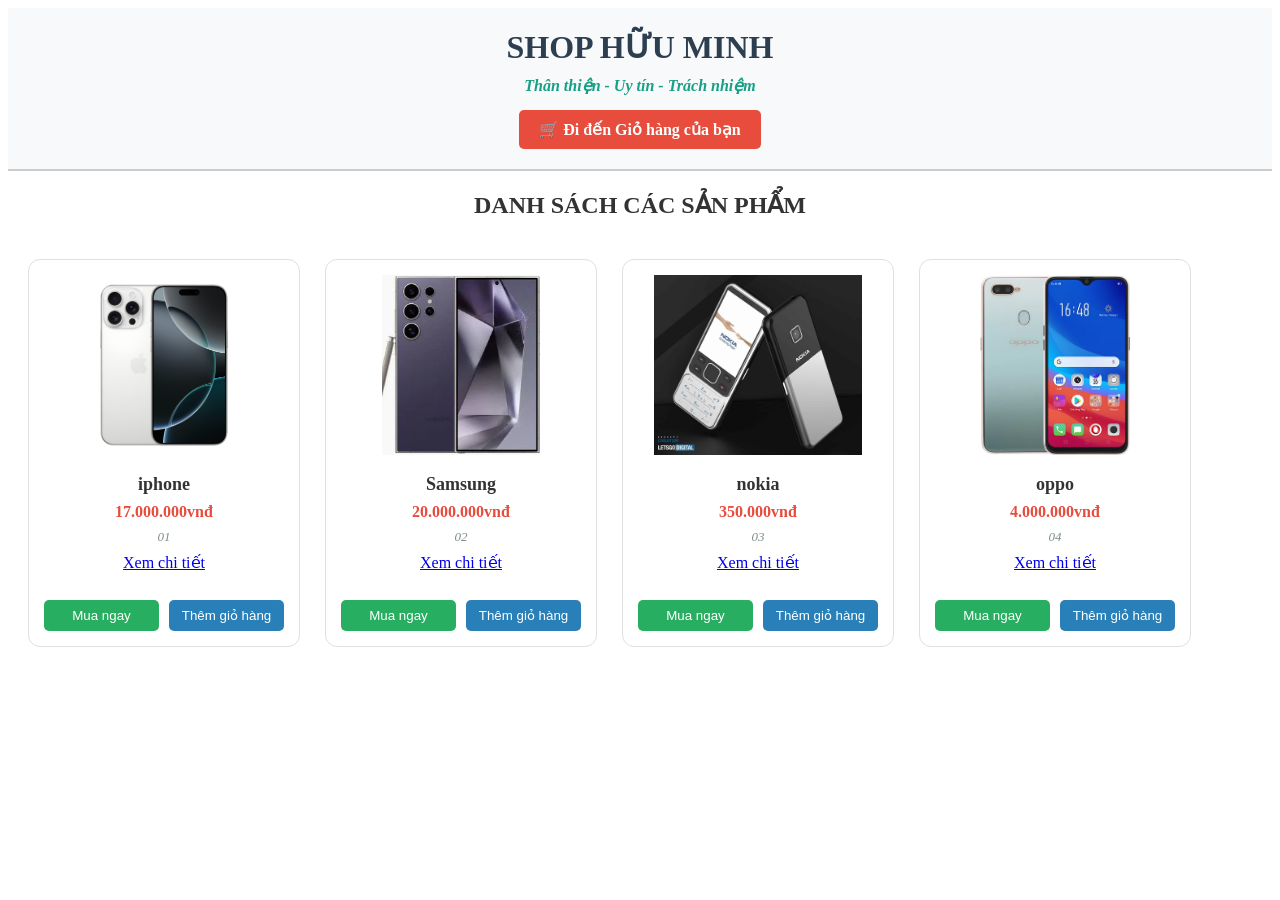
==== index.html @ c242b5d4 "tạo cửa hàng mua điện thoại" ====
<!DOCTYPE html>
<html lang="vi">
<head>
    <meta charset="UTF-8">
    <title>Shop Hữu Minh | Trang Chủ</title>
    <link href="css/style.css" rel="stylesheet">
    <script src="js/main.js"></script>
</head>
<body>
    
    <div style="text-align: center; padding: 20px; background-color: #f8f9fa; margin-bottom: 20px; border-bottom: 2px solid #ccc;">
        <h1 style="color: #2c3e50; text-transform: uppercase; margin: 0 0 10px 0;">Shop Hữu Minh</h1>
        <p style="color: #16a085; font-weight: bold; font-style: italic; margin: 0 0 15px 0;">Thân thiện - Uy tín - Trách nhiệm</p>
        <a href="cart.html" style="display: inline-block; padding: 10px 20px; background-color: #e74c3c; color: white; text-decoration: none; border-radius: 5px; font-weight: bold;">
            🛒 Đi đến Giỏ hàng của bạn
        </a>
    </div>

    <h2 style="text-align: center; margin-bottom: 20px; color: #333;">DANH SÁCH CÁC SẢN PHẨM</h2>

    <div class="container">
        <div id="product-list"></div>
    </div>
    
    <script>
        const listContainer = document.getElementById('product-list');
        productList.forEach(product => {
            const item = taoSanPham(product.id, product.name, product.price, product.image, product.productLink);
            document.getElementById("product-list").appendChild(item);
        });
    </script>

</body>
</html>
---- css/style.css ----
/* --- Khung chứa danh sách (Có thanh cuộn ngang) --- */
#product-list {
    display: flex;          
    flex-wrap: nowrap;       
    gap: 25px;               
    justify-content: flex-start;
    padding: 20px;
    padding-bottom: 25px; 
    overflow-x: auto;
    overflow-y: hidden; 
}

/* Trang điểm thanh cuộn ngang */
#product-list::-webkit-scrollbar { height: 8px; }
#product-list::-webkit-scrollbar-track { background: #f1f1f1; border-radius: 10px; }
#product-list::-webkit-scrollbar-thumb { background: #c1c1c1; border-radius: 10px; }
#product-list::-webkit-scrollbar-thumb:hover { background: #a8a8a8; }

/* --- Từng thẻ sản phẩm --- */
.productItem {
    width: 240px;           
    background-color: #fff;
    border: 1px solid #e0e0e0;
    border-radius: 12px;     
    padding: 15px;
    text-align: center;
    transition: transform 0.3s ease;
    flex: 0 0 auto; 
}

.productItem:hover {
    transform: translateY(-5px);
    box-shadow: 0 8px 15px rgba(0, 0, 0, 0.15);
}

/* --- Hình ảnh --- */
.productDiv1 img {
    width: 100%;             
    height: 180px;           
    object-fit: contain; 
    border-radius: 8px;
}

/* --- Trang trí phần chữ --- */
.productDiv2 {
    margin-top: 15px;
    display: flex;
    flex-direction: column;
    gap: 8px; 
}

.productDiv2 p {   
    margin: 0; 
}
.productDiv2 p:nth-child(1) {
    font-weight: bold; font-size: 18px; color: #333; 
}
.productDiv2 p:nth-child(2) {
    font-weight: bold; font-size: 16px; color: #e74c3c; 
}
.productDiv2 p:nth-child(3) { 
    font-size: 13px; color: #7f8c8d; font-style: italic; 
}
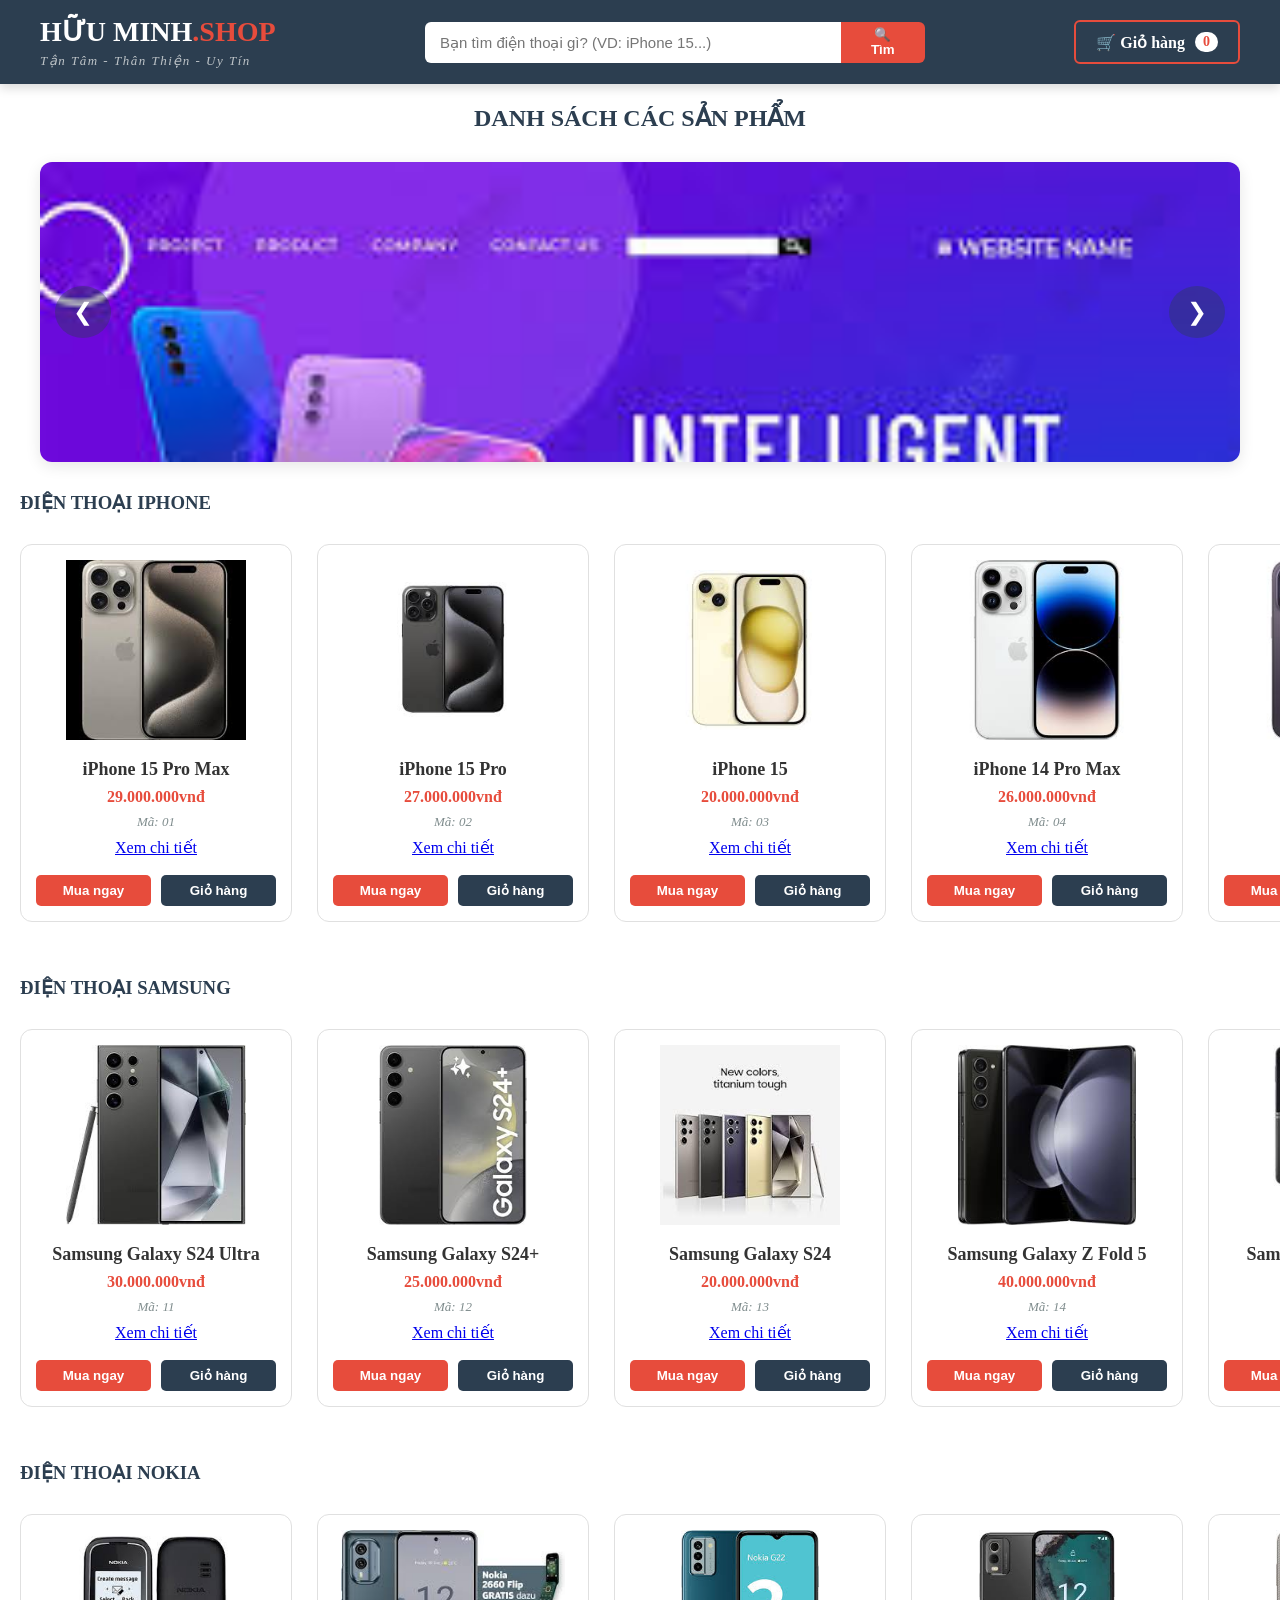
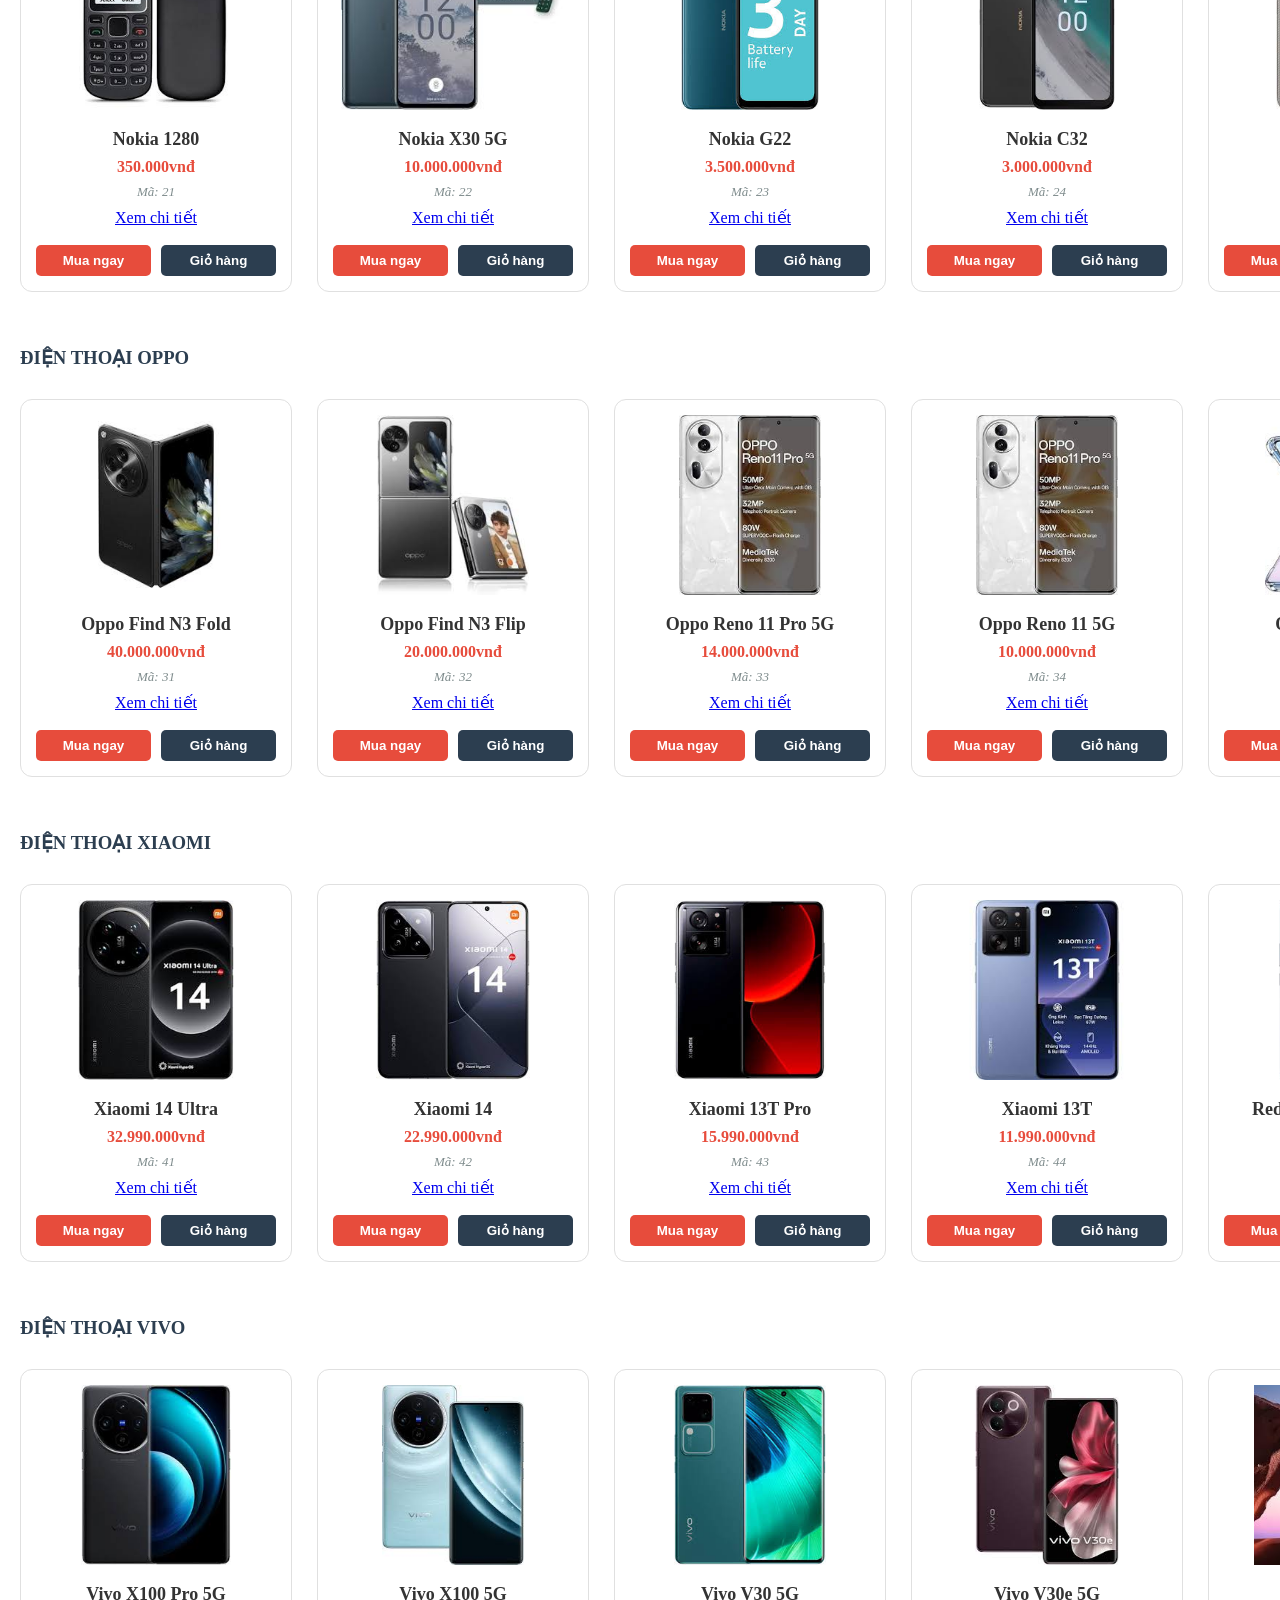
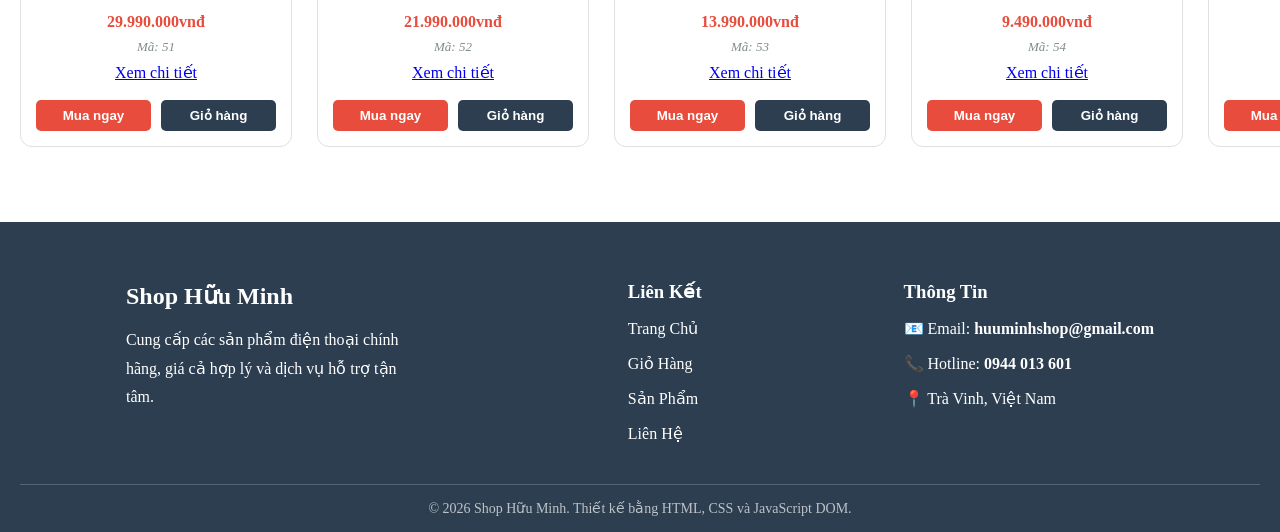
==== commit c990556a: "Initial commit" ====
--- a/index.html
+++ b/index.html
@@ -7,26 +7,188 @@
     <script src="js/main.js"></script>
 </head>
 <body>
-    
-    <div style="text-align: center; padding: 20px; background-color: #f8f9fa; margin-bottom: 20px; border-bottom: 2px solid #ccc;">
-        <h1 style="color: #2c3e50; text-transform: uppercase; margin: 0 0 10px 0;">Shop Hữu Minh</h1>
-        <p style="color: #16a085; font-weight: bold; font-style: italic; margin: 0 0 15px 0;">Thân thiện - Uy tín - Trách nhiệm</p>
-        <a href="cart.html" style="display: inline-block; padding: 10px 20px; background-color: #e74c3c; color: white; text-decoration: none; border-radius: 5px; font-weight: bold;">
-            🛒 Đi đến Giỏ hàng của bạn
-        </a>
+
+    <header class="main-header">
+        <div class="header-container">
+            <a href="index.html" class="logo">
+                <h1>Hữu Minh<span>.Shop</span></h1>
+                <h5>Tận tâm - thân thiện - Uy tín</h5>
+            </a>
+
+            <div class="search-bar">
+                <input type="text" id="searchInput" placeholder="Bạn tìm điện thoại gì? (VD: iPhone 15...)">
+                <button onclick="thucHienTimKiem()">🔍 Tìm</button>
+            </div>
+
+            <a href="html/cart.html" class="cart-btn">
+                🛒 Giỏ hàng <span id="cart-count" class="cart-count">0</span>
+            </a>
+        </div>
+    </header>
+
+    <h2 style="text-align: center; margin-bottom: 30px; color: #2c3e50;">DANH SÁCH CÁC SẢN PHẨM</h2>
+    <div class="banner-slider">
+        <div class="slides">
+            <img src="assets/images/banner1.jpg" class="slide active" alt="Banner Khuyến Mãi 1">
+            
+            <img src="assets/images/banner2.jpg" class="slide" alt="Banner Khuyến Mãi 2">
+            
+            <img src="assets/images/banner3.jpg" class="slide" alt="Banner Khuyến Mãi 3">
+        </div>
+
+        <button class="prev-btn" onclick="chuyenSlide(-1)">&#10094;</button>
+        <button class="next-btn" onclick="chuyenSlide(1)">&#10095;</button>
+    </div>
+    <div class="container" id="all-products-container">
+        </div>
+    <footer style="
+    background: #2c3e50;
+    color: white;
+    margin-top: 50px;
+    padding: 40px 20px 15px;
+">
+    <div style="
+        display: flex;
+        justify-content: space-around;
+        flex-wrap: wrap;
+        gap: 30px;
+        max-width: 1200px;
+        margin: auto;
+    ">
+
+        <div style="max-width: 300px;">
+            <h2 style="margin-bottom: 15px;">Shop Hữu Minh</h2>
+            <p style="line-height: 1.8;">
+                Cung cấp các sản phẩm điện thoại chính hãng,
+                giá cả hợp lý và dịch vụ hỗ trợ tận tâm.
+            </p>
+        </div>
+
+        <div>
+            <h3 style="margin-bottom: 15px;">Liên Kết</h3>
+            <p><a href="index.html" style="color:white;text-decoration:none;">Trang Chủ</a></p>
+            <p><a href="html/cart.html" style="color:white;text-decoration:none;">Giỏ Hàng</a></p>
+            <p><a href="#" style="color:white;text-decoration:none;">Sản Phẩm</a></p>
+            <p><a href="#" style="color:white;text-decoration:none;">Liên Hệ</a></p>
+        </div>
+
+        <div>
+            <h3 style="margin-bottom: 15px;">Thông Tin</h3>
+
+            <p>
+                📧 Email:
+                <span style="font-weight:bold;">
+                    huuminhshop@gmail.com
+                </span>
+            </p>
+
+            <p>
+                📞 Hotline:
+                <span style="font-weight:bold;">
+                    0944 013 601
+                </span>
+            </p>
+
+            <p>
+                📍 Trà Vinh, Việt Nam
+            </p>
+        </div>
+
     </div>
 
-    <h2 style="text-align: center; margin-bottom: 20px; color: #333;">DANH SÁCH CÁC SẢN PHẨM</h2>
+    <hr style="
+        border:none;
+        border-top:1px solid rgba(255,255,255,0.2);
+        margin:25px 0 15px;
+    ">
 
-    <div class="container">
-        <div id="product-list"></div>
-    </div>
-    
-    <script>
-        const listContainer = document.getElementById('product-list');
-        productList.forEach(product => {
-            const item = taoSanPham(product.id, product.name, product.price, product.image, product.productLink);
-            document.getElementById("product-list").appendChild(item);
+    <p style="
+        text-align:center;
+        margin:0;
+        color:#bdc3c7;
+        font-size:14px;
+    ">
+        © 2026 Shop Hữu Minh. Thiết kế bằng HTML, CSS và JavaScript DOM.
+    </p>
+</footer>
+
+<script>
+
+    // ================= LOGIC BANNER SLIDER =================
+        let viTriSlideHienTai = 0;
+        const danhSachSlide = document.querySelectorAll('.slide');
+
+        function hienThiSlide(vitri) {
+            // 1. Xóa class 'active' của tất cả các ảnh (ẩn hết đi)
+            danhSachSlide.forEach(slide => slide.classList.remove('active'));
+            
+            // 2. Xử lý vòng lặp (nếu qua slide cuối thì quay lại slide đầu)
+            if (vitri >= danhSachSlide.length) { viTriSlideHienTai = 0; }
+            if (vitri < 0) { viTriSlideHienTai = danhSachSlide.length - 1; }
+            
+            // 3. Thêm class 'active' cho ảnh hiện tại để nó hiện lên
+            danhSachSlide[viTriSlideHienTai].classList.add('active');
+        }
+
+        // Hàm này được gọi khi bấm nút Next(1) hoặc Prev(-1)
+        function chuyenSlide(buocNhay) {
+            viTriSlideHienTai += buocNhay;
+            hienThiSlide(viTriSlideHienTai);
+        }
+
+        // Cài đặt tự động chuyển slide sau mỗi 3.5 giây (3500ms)
+        setInterval(() => {
+            chuyenSlide(1);
+        }, 3500);
+        const container = document.getElementById('all-products-container');
+
+        // 1. Hàm hiển thị sản phẩm
+        function hienThiSanPham(danhSach) {
+            container.innerHTML = ''; 
+
+            if (danhSach.length === 0) {
+                container.innerHTML = '<h3 style="text-align:center; color:#e74c3c; width:100%; margin-top:50px;">Khóc luôn! Không tìm thấy sản phẩm nào! 😭</h3>';
+                return;
+            }
+
+            const brands = [...new Set(danhSach.map(product => product.brand))];
+
+            brands.forEach(brand => {
+                const title = document.createElement('h3');
+                title.style.color = '#2c3e50'; 
+                title.style.margin = '0 0 10px 20px'; 
+                title.style.textTransform = 'uppercase';
+                title.textContent = `Điện thoại ${brand}`;
+                container.appendChild(title);
+
+                const listContainer = document.createElement('div');
+                listContainer.className = 'product-list-scroll';
+
+                const productsOfBrand = danhSach.filter(product => product.brand === brand);
+                productsOfBrand.forEach(product => {
+                    const item = taoSanPham(product.id, product.name, product.price, product.image, product.productLink);
+                    listContainer.appendChild(item);
+                });
+
+                container.appendChild(listContainer);
+            });
+        }
+
+        // 2. Khởi chạy mặc định
+        hienThiSanPham(productList);
+
+        // 3. Hàm thực hiện chức năng tìm kiếm
+        function thucHienTimKiem() {
+            const tuKhoa = document.getElementById('searchInput').value.toLowerCase().trim();
+            const ketQua = productList.filter(sp => sp.name.toLowerCase().includes(tuKhoa));
+            hienThiSanPham(ketQua);
+        }
+
+        // 4. Cho phép bấm phím Enter để tìm
+        document.getElementById('searchInput').addEventListener('keyup', function(event) {
+            if (event.key === 'Enter') {
+                thucHienTimKiem();
+            }
         });
     </script>
 
--- a/css/style.css
+++ b/css/style.css
@@ -1,5 +1,5 @@
 /* --- Khung chứa danh sách (Có thanh cuộn ngang) --- */
-#product-list {
+.product-list-scroll {
     display: flex;          
     flex-wrap: nowrap;       
     gap: 25px;               
@@ -8,13 +8,14 @@
     padding-bottom: 25px; 
     overflow-x: auto;
     overflow-y: hidden; 
+    margin-bottom: 30px; 
 }
 
 /* Trang điểm thanh cuộn ngang */
-#product-list::-webkit-scrollbar { height: 8px; }
-#product-list::-webkit-scrollbar-track { background: #f1f1f1; border-radius: 10px; }
-#product-list::-webkit-scrollbar-thumb { background: #c1c1c1; border-radius: 10px; }
-#product-list::-webkit-scrollbar-thumb:hover { background: #a8a8a8; }
+.product-list-scroll::-webkit-scrollbar { height: 8px; }
+.product-list-scroll::-webkit-scrollbar-track { background: #f1f1f1; border-radius: 10px; }
+.product-list-scroll::-webkit-scrollbar-thumb { background: #c1c1c1; border-radius: 10px; }
+.product-list-scroll::-webkit-scrollbar-thumb:hover { background: #a8a8a8; }
 
 /* --- Từng thẻ sản phẩm --- */
 .productItem {
@@ -60,4 +61,203 @@
 }
 .productDiv2 p:nth-child(3) { 
     font-size: 13px; color: #7f8c8d; font-style: italic; 
-}+}
+
+/* Nút xóa góc trái */
+.delete-btn {
+    position: absolute;
+    top: 8px;
+    right: 8px;
+
+    width: 24px;
+    height: 24px;
+
+    border-radius: 50%;
+
+    display: flex;
+    align-items: center;
+    justify-content: center;
+
+    cursor: pointer;
+
+    color: #888;
+    font-weight: bold;
+
+    transition: 0.3s;
+}
+
+/* Hover chuyển đỏ */
+.delete-btn:hover {
+    background-color: #e74c3c;
+    color: white;
+}
+/* ================= HEADER CHUYÊN NGHIỆP ================= */
+body {
+    margin: 0; /* Xóa khoảng trắng mặc định của trình duyệt */
+}
+
+.main-header {
+    background-color: #2c3e50; /* Xanh navy sang trọng */
+    padding: 15px 0;
+    box-shadow: 0 4px 10px rgba(0,0,0,0.15);
+    position: sticky; /* Ghim thanh menu trên cùng */
+    top: 0;
+    z-index: 999;
+}
+
+.header-container {
+    max-width: 1200px;
+    margin: 0 auto;
+    padding: 0 20px;
+    display: flex;
+    justify-content: space-between;
+    align-items: center;
+    gap: 30px;
+}
+
+/* Logo */
+.logo {
+    text-decoration: none;
+    color: white;
+    display: flex;
+    flex-direction: column; /* Ép logo và slogan xếp dọc */
+    justify-content: center;
+}
+.logo h1 {
+    margin: 0;
+    font-size: 28px;
+    text-transform: uppercase;
+}
+.logo span {
+    color: #e74c3c; /* Điểm nhấn màu đỏ cho chữ SHOP */
+}
+
+/* Thanh tìm kiếm */
+.search-bar {
+    flex: 1;
+    max-width: 500px;
+    display: flex;
+    border-radius: 6px;
+    overflow: hidden;
+}
+.search-bar input {
+    width: 100%;
+    padding: 12px 15px;
+    border: none;
+    outline: none;
+    font-size: 15px;
+}
+.search-bar button {
+    padding: 0 25px;
+    background-color: #e74c3c;
+    border: none;
+    color: white;
+    font-weight: bold;
+    cursor: pointer;
+    transition: 0.3s;
+}
+.search-bar button:hover {
+    background-color: #c0392b;
+}
+
+/* Nút Giỏ hàng */
+.cart-btn {
+    display: flex;
+    align-items: center;
+    padding: 10px 20px;
+    border: 2px solid #e74c3c;
+    color: white;
+    text-decoration: none;
+    border-radius: 6px;
+    font-weight: bold;
+    transition: 0.3s;
+}
+.cart-btn:hover {
+    background-color: #e74c3c;
+}
+.cart-count {
+    background-color: white;
+    color: #e74c3c;
+    padding: 2px 8px;
+    border-radius: 12px;
+    font-size: 14px;
+    margin-left: 10px;
+}
+/* Trang trí cho câu Slogan (thẻ h5) */
+.logo h5 {
+    margin: 5px 0 0 0;          /* Cách dòng chữ HỮU MINH.SHOP ở trên 5px */
+    font-size: 13px;            /* Chữ nhỏ gọn, tinh tế */
+    color: #bdc3c7;             /* Màu xám bạc dịu mắt, không lấn át logo chính */
+    font-weight: 500;           /* Giảm độ đậm của chữ */
+    letter-spacing: 1.5px;      /* Tăng khoảng cách giữa các chữ để nhìn thoáng hơn */
+    text-transform: capitalize; /* Tự động viết hoa chữ cái đầu: Tận Tâm... */
+    font-style: italic;         /* Chữ nghiêng tạo cảm giác thân thiện, mềm mại */
+}
+/* ================= BANNER SLIDER ================= */
+.banner-slider {
+    max-width: 1200px;
+    margin: 30px auto; /* Căn giữa và cách trên dưới 30px */
+    position: relative;
+    overflow: hidden; /* Giấu các phần ảnh bị lồi ra ngoài */
+    border-radius: 12px;
+    box-shadow: 0 4px 15px rgba(0,0,0,0.1);
+}
+
+.slide {
+    width: 100%;
+    display: none; /* Ẩn toàn bộ ảnh đi */
+    animation: fadeEffect 1s ease-in-out; /* Hiệu ứng chuyển cảnh mượt */
+}
+
+/* Chỉ hiển thị ảnh nào có class 'active' */
+.slide.active {
+    display: block; 
+}
+
+@keyframes fadeEffect {
+    from { opacity: 0.4; } 
+    to { opacity: 1; }
+}
+
+/* Trang trí 2 nút bấm Next / Prev */
+.prev-btn, .next-btn {
+    position: absolute;
+    top: 50%;
+    transform: translateY(-50%);
+    background-color: rgba(44, 62, 80, 0.4); /* Xanh navy trong suốt */
+    color: white;
+    border: none;
+    padding: 12px 18px;
+    cursor: pointer;
+    font-size: 24px;
+    border-radius: 50%;
+    transition: 0.3s;
+}
+
+.prev-btn { left: 15px; }
+.next-btn { right: 15px; }
+
+.prev-btn:hover, .next-btn:hover {
+    background-color: rgba(231, 76, 60, 0.9); /* Trỏ chuột vào chuyển Đỏ Cam */
+}
+/* ================= BANNER SLIDER ================= */
+.banner-slider {
+    max-width: 1200px;
+    height: 300px; /* Thêm chiều cao cố định (bạn có thể tăng giảm tùy ý, ví dụ 350px, 400px) */
+    margin: 30px auto; 
+    position: relative;
+    overflow: hidden; 
+    border-radius: 12px;
+    box-shadow: 0 4px 15px rgba(0,0,0,0.1);
+    background-color: #f8f9fa; /* Màu nền dự phòng trong lúc chờ load ảnh */
+}
+
+.slide {
+    width: 100%;
+    height: 100%; /* Bắt buộc ảnh phải cao bằng khung banner-slider (300px) */
+    object-fit: cover; /* THUỘC TÍNH THẦN THÁNH: Tự động zoom và cắt phần thừa để ảnh không bị méo */
+    display: none; 
+    animation: fadeEffect 1s ease-in-out; 
+}
+
+/* Các phần từ .slide.active trở xuống bạn cứ GIỮ NGUYÊN nhé */
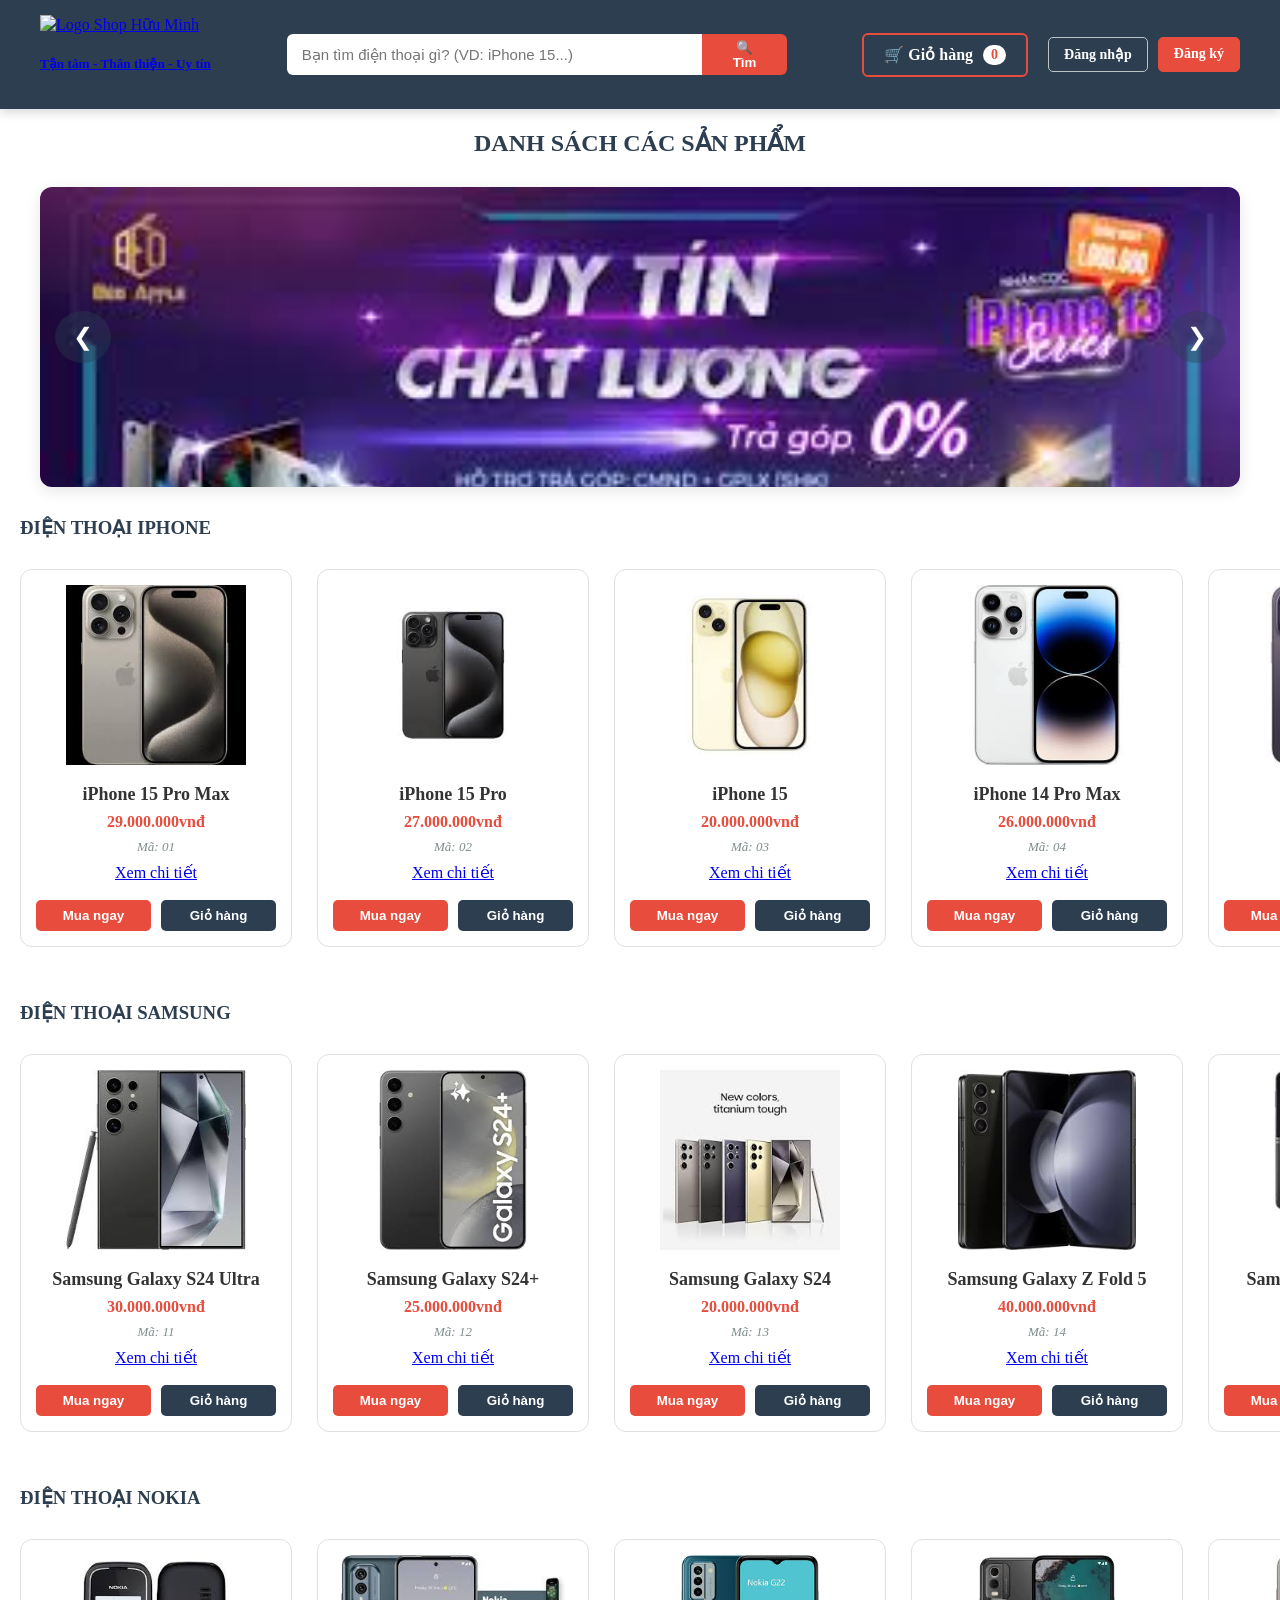
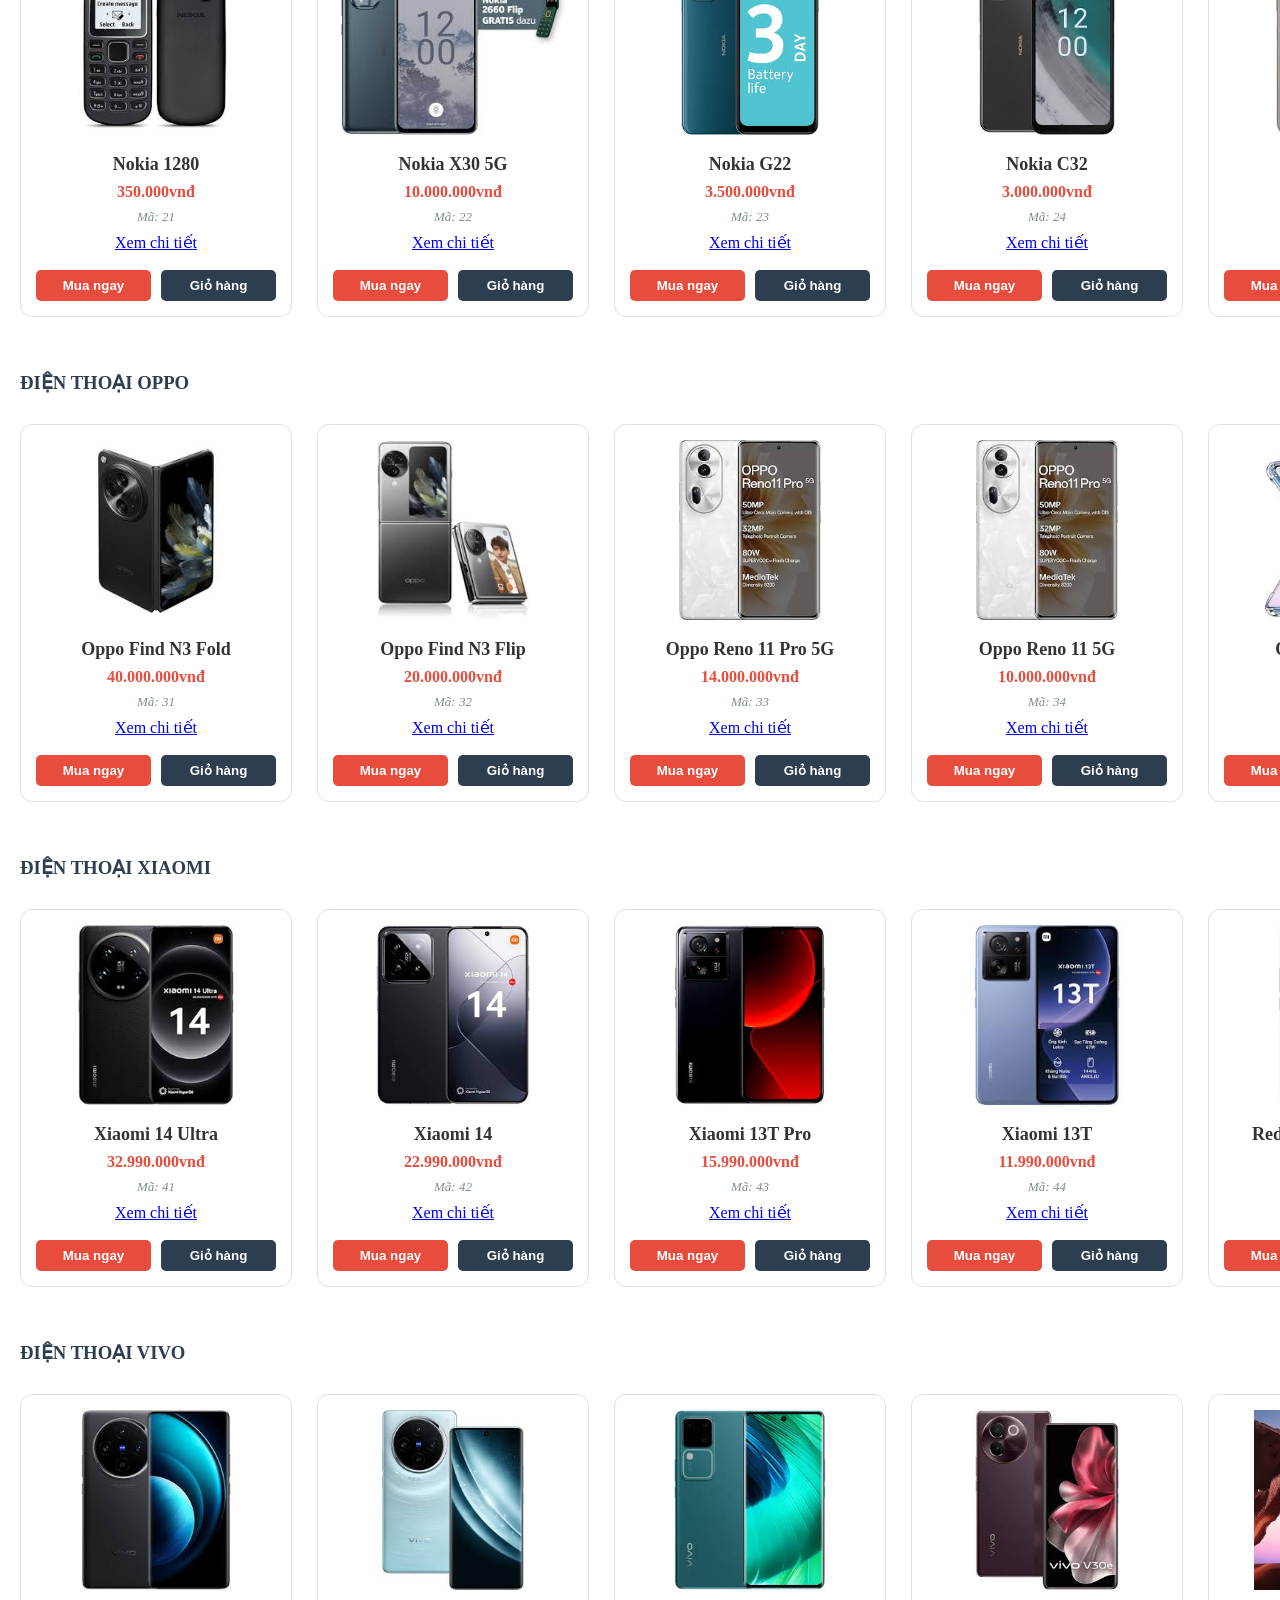
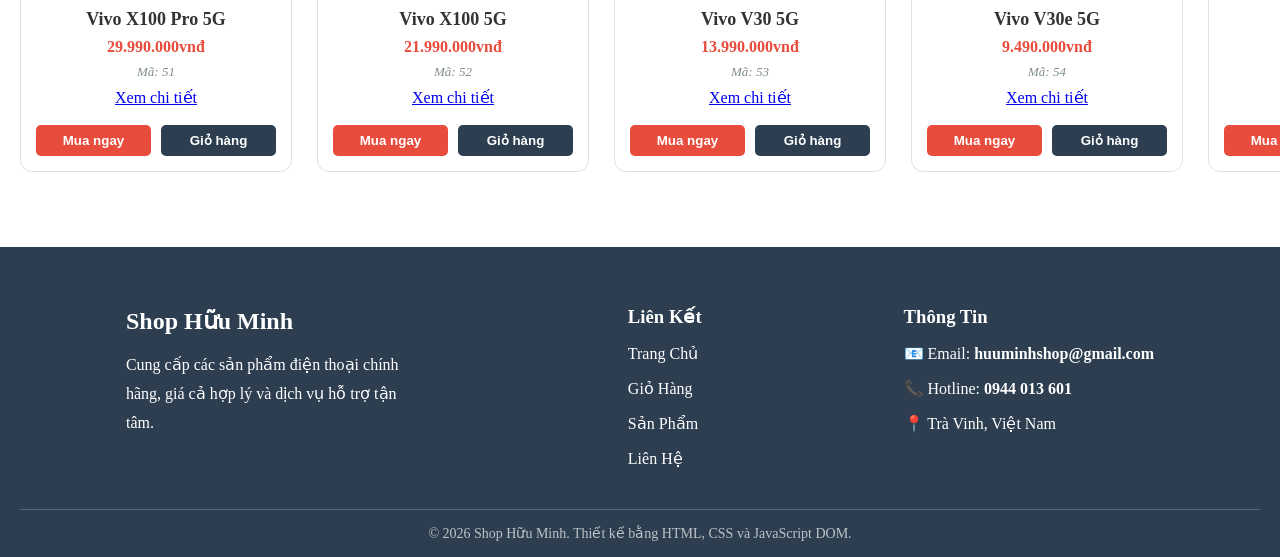
==== commit 042b0169: "update login.html and register.html" ====
--- a/index.html
+++ b/index.html
@@ -10,9 +10,9 @@
 
     <header class="main-header">
         <div class="header-container">
-            <a href="index.html" class="logo">
-                <h1>Hữu Minh<span>.Shop</span></h1>
-                <h5>Tận tâm - thân thiện - Uy tín</h5>
+            <a href="index.html" class="logo-wrapper">
+                <img src="assets/images/logo-huu-minh.png" alt="Logo Shop Hữu Minh" class="logo-img">
+                <h5>Tận tâm - Thân thiện - Uy tín</h5>
             </a>
 
             <div class="search-bar">
@@ -20,9 +20,16 @@
                 <button onclick="thucHienTimKiem()">🔍 Tìm</button>
             </div>
 
-            <a href="html/cart.html" class="cart-btn">
-                🛒 Giỏ hàng <span id="cart-count" class="cart-count">0</span>
-            </a>
+            <div class="header-actions">
+                <a href="html/cart.html" class="cart-btn">
+                    🛒 Giỏ hàng <span id="cart-count" class="cart-count">0</span>
+                </a>
+                
+                <div class="auth-buttons">
+                    <a href="html/login.html" class="auth-btn login-btn">Đăng nhập</a>
+                    <a href="html/register.html" class="auth-btn register-btn">Đăng ký</a>
+                </div>
+            </div>
         </div>
     </header>
 
--- a/css/style.css
+++ b/css/style.css
@@ -259,5 +259,131 @@
     display: none; 
     animation: fadeEffect 1s ease-in-out; 
 }
-
-/* Các phần từ .slide.active trở xuống bạn cứ GIỮ NGUYÊN nhé */+/* ================= CỤM NÚT HEADER & TÀI KHOẢN ================= */
+.header-actions {
+    display: flex;
+    align-items: center;
+    gap: 20px;
+}
+
+.auth-buttons {
+    display: flex;
+    gap: 10px;
+}
+
+.auth-btn {
+    padding: 8px 15px;
+    font-size: 14px;
+    font-weight: bold;
+    text-decoration: none;
+    border-radius: 5px;
+    transition: 0.3s;
+}
+
+.login-btn {
+    color: white;
+    border: 1px solid #bdc3c7; /* Nút Đăng nhập viền mỏng */
+}
+
+.login-btn:hover {
+    background-color: rgba(255, 255, 255, 0.1);
+}
+
+.register-btn {
+    background-color: #e74c3c; /* Nút Đăng ký màu đỏ cam nổi bật */
+    color: white;
+    border: 1px solid #e74c3c;
+}
+
+.register-btn:hover {
+    background-color: #c0392b;
+    border-color: #c0392b;
+}
+
+/* ================= GIAO DIỆN FORM ĐĂNG NHẬP / ĐĂNG KÝ ================= */
+.auth-container {
+    display: flex;
+    justify-content: center;
+    align-items: center;
+    min-height: 75vh;
+    padding: 20px;
+    background-color: #f4f7f6;
+}
+
+.auth-card {
+    background: white;
+    padding: 40px;
+    border-radius: 12px;
+    box-shadow: 0 5px 20px rgba(0,0,0,0.08);
+    width: 100%;
+    max-width: 450px;
+}
+
+.auth-card h2 {
+    text-align: center;
+    color: #2c3e50;
+    margin-top: 0;
+    margin-bottom: 25px;
+}
+
+.form-group {
+    margin-bottom: 20px;
+}
+
+.form-group label {
+    display: block;
+    margin-bottom: 8px;
+    color: #333;
+    font-weight: bold;
+    font-size: 14px;
+}
+
+.form-group input {
+    width: 100%;
+    padding: 12px 15px;
+    border: 1px solid #ddd;
+    border-radius: 6px;
+    font-size: 15px;
+    box-sizing: border-box; /* Tránh tràn viền */
+    transition: 0.3s;
+}
+
+.form-group input:focus {
+    outline: none;
+    border-color: #2980b9;
+    box-shadow: 0 0 0 3px rgba(41, 128, 185, 0.2);
+}
+
+.submit-btn {
+    width: 100%;
+    padding: 14px;
+    background-color: #2c3e50;
+    color: white;
+    border: none;
+    border-radius: 6px;
+    font-size: 16px;
+    font-weight: bold;
+    cursor: pointer;
+    transition: 0.3s;
+    margin-top: 10px;
+}
+
+.submit-btn:hover {
+    background-color: #1a252f;
+}
+
+.auth-links {
+    text-align: center;
+    margin-top: 25px;
+    font-size: 14px;
+}
+
+.auth-links a {
+    color: #2980b9;
+    text-decoration: none;
+    font-weight: bold;
+}
+
+.auth-links a:hover {
+    text-decoration: underline;
+}
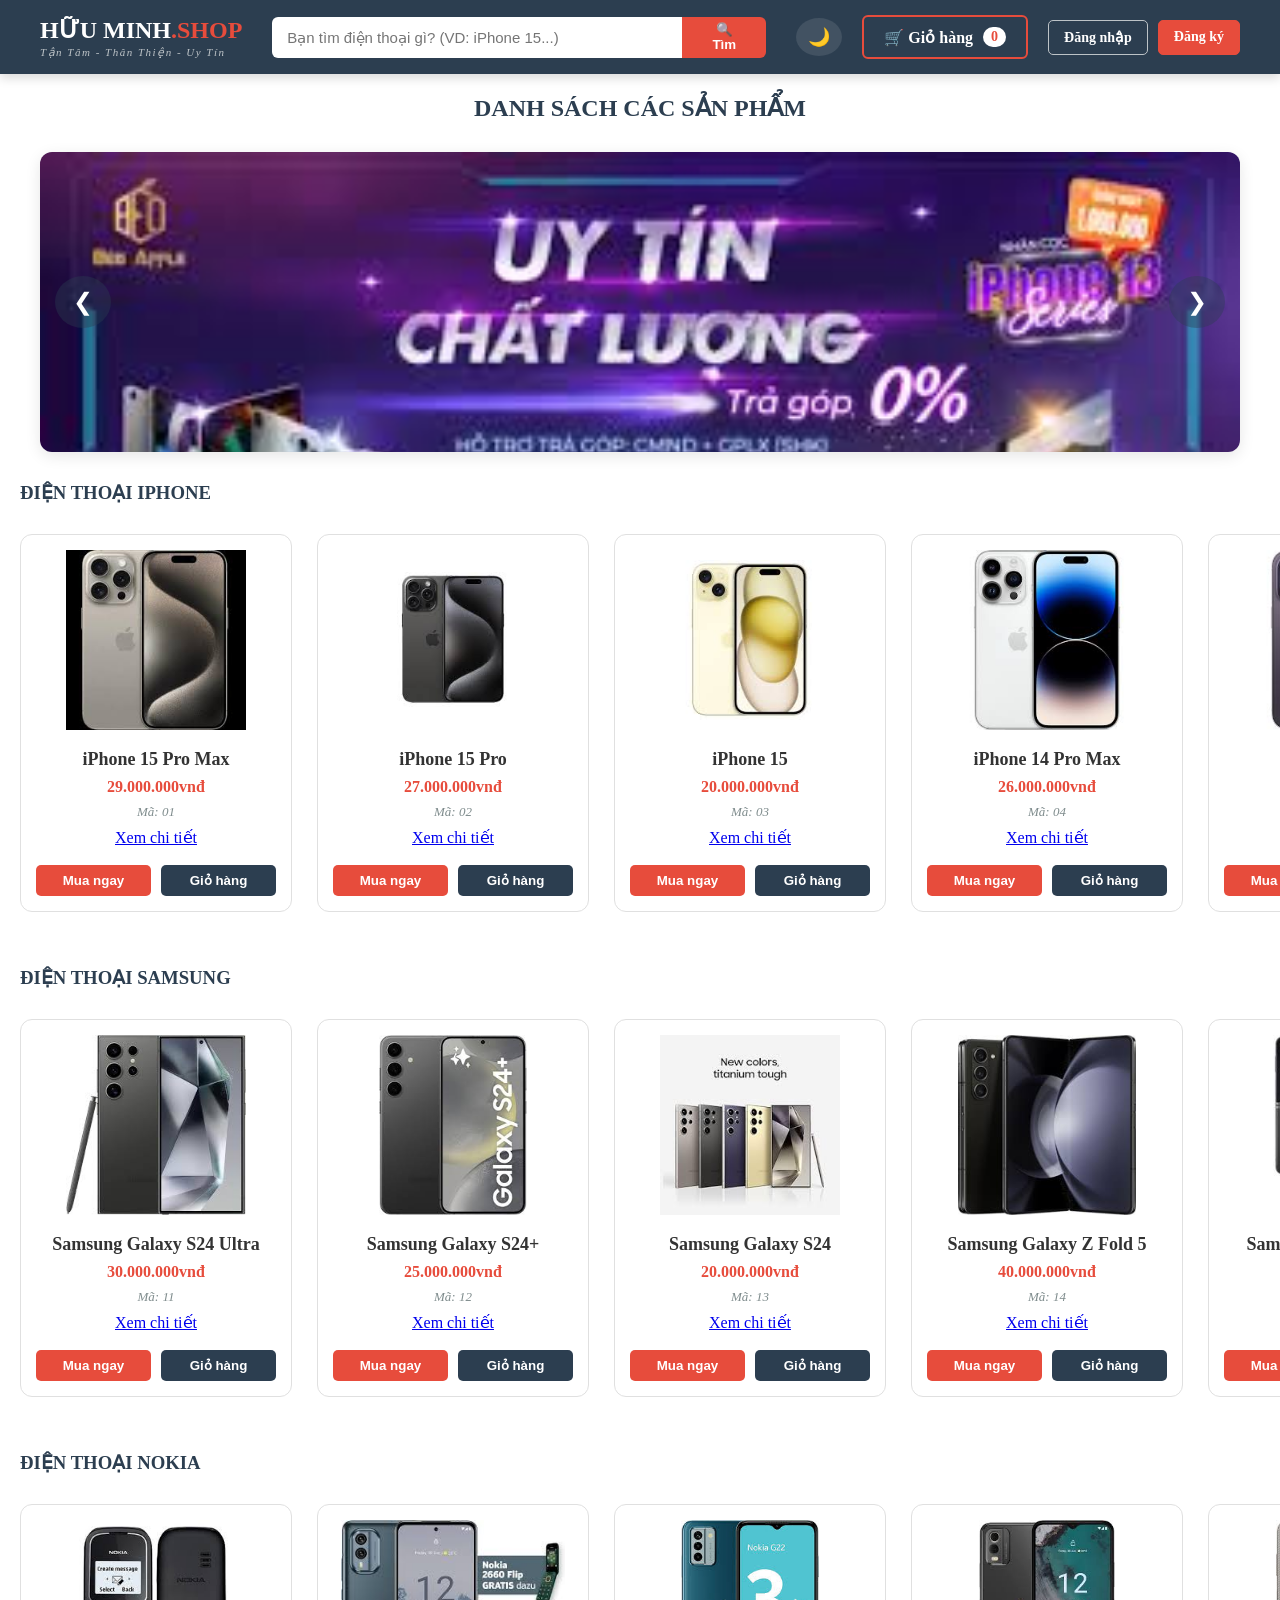
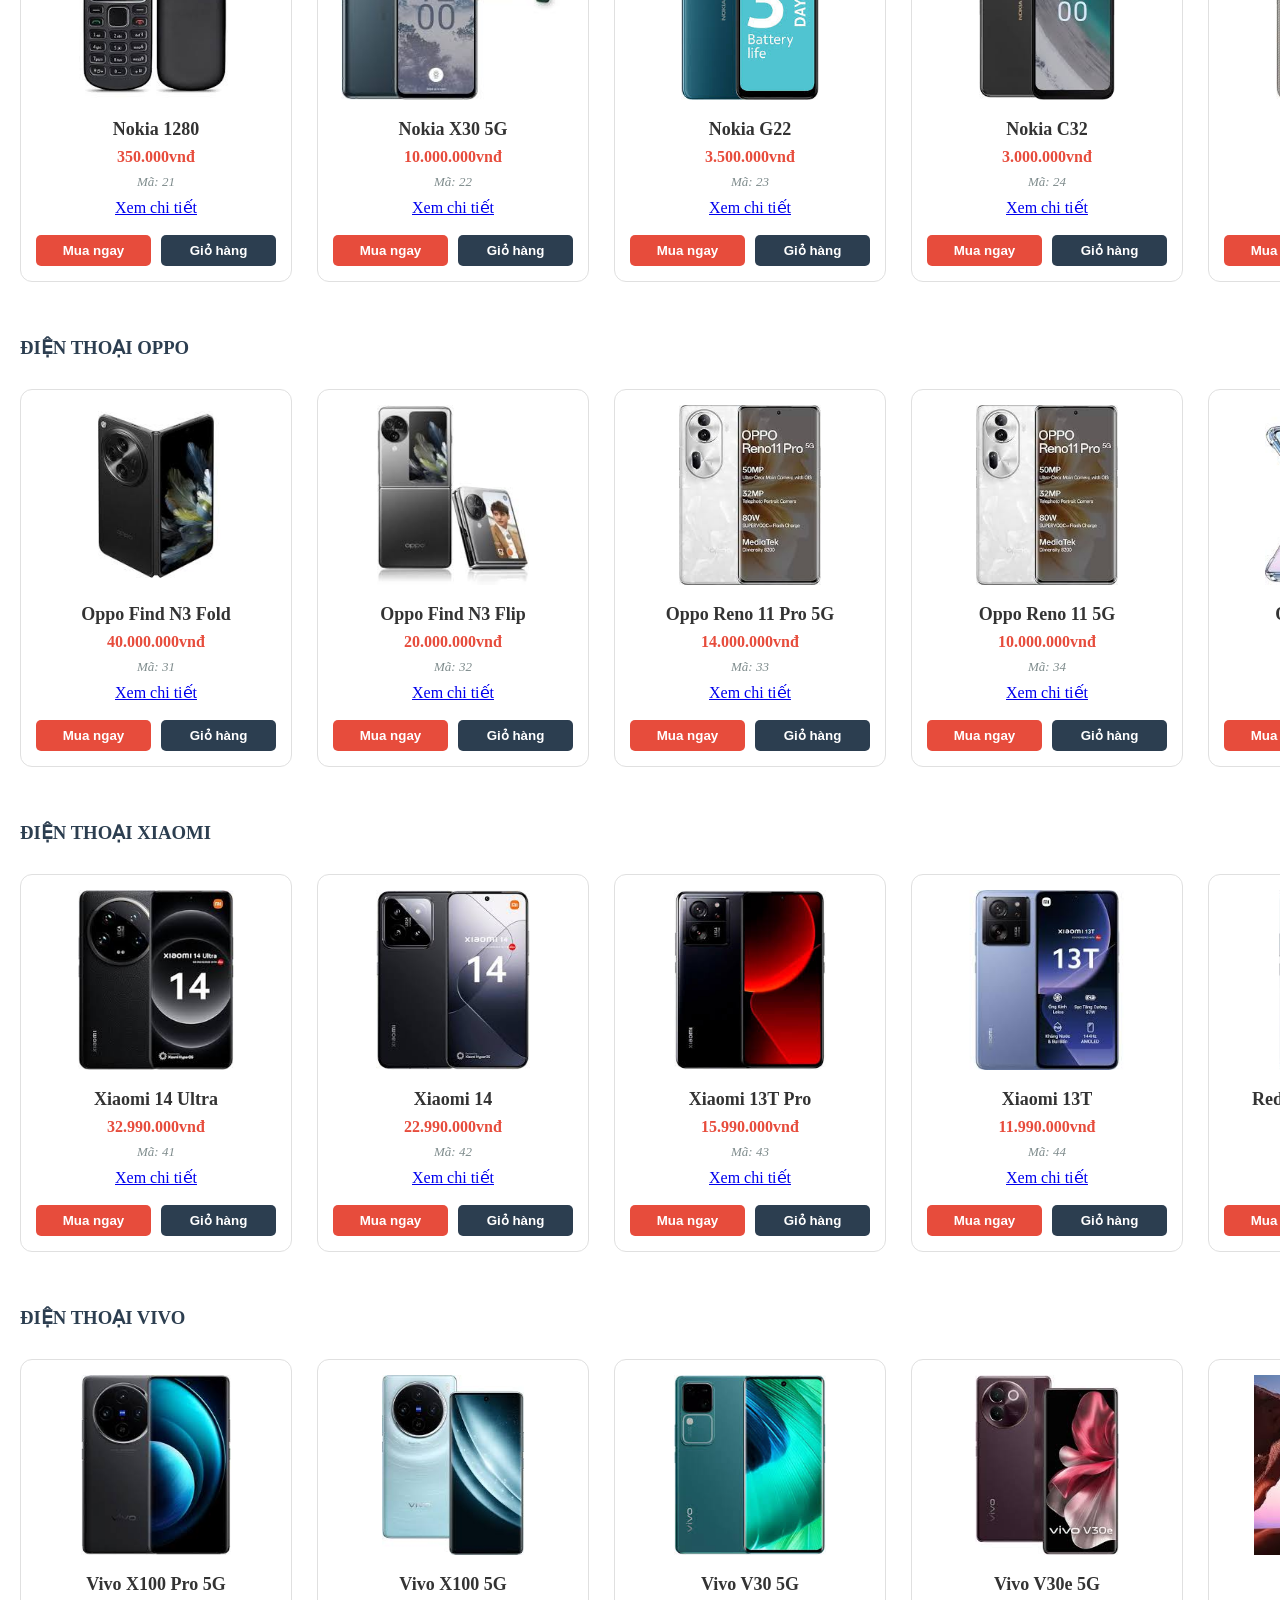
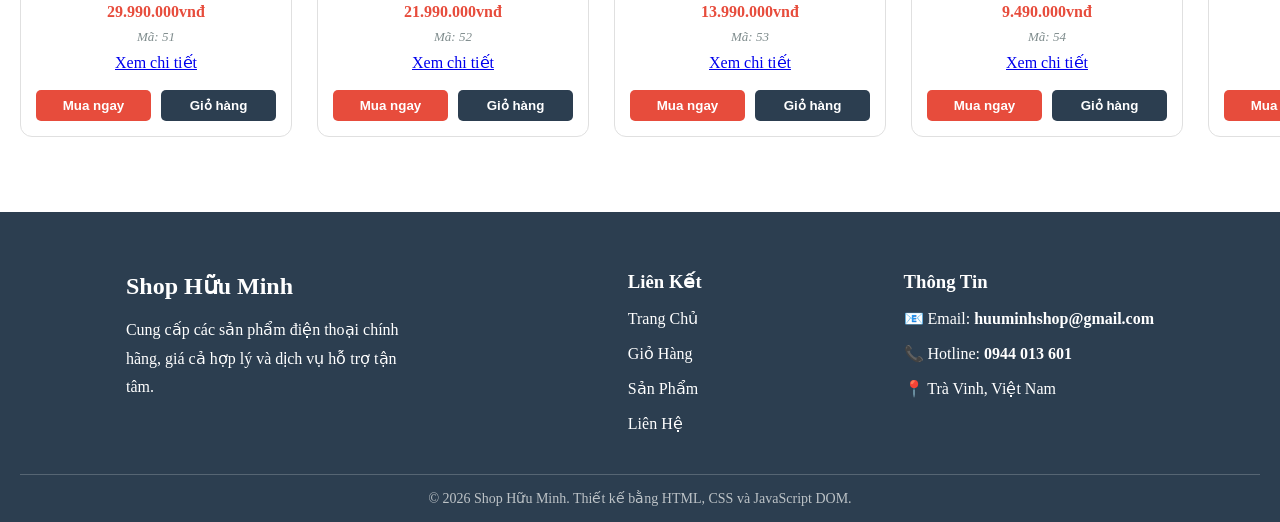
==== commit dbbf83f4: "update" ====
--- a/index.html
+++ b/index.html
@@ -10,9 +10,11 @@
 
     <header class="main-header">
         <div class="header-container">
-            <a href="index.html" class="logo-wrapper">
-                <img src="assets/images/logo-huu-minh.png" alt="Logo Shop Hữu Minh" class="logo-img">
-                <h5>Tận tâm - Thân thiện - Uy tín</h5>
+            <a href="index.html" class="logo">
+                <div style="display: flex; flex-direction: column;">
+                    <h1 style="color: white; margin: 0; font-size: 24px;">Hữu Minh<span style="color: #e74c3c;">.Shop</span></h1>
+                    <h5 style="color: #bdc3c7; margin: 2px 0 0 0; font-style: italic; font-weight: 500; font-size: 11px;">Tận tâm - Thân thiện - Uy tín</h5>
+                </div>
             </a>
 
             <div class="search-bar">
@@ -20,7 +22,9 @@
                 <button onclick="thucHienTimKiem()">🔍 Tìm</button>
             </div>
 
-            <div class="header-actions">
+           <div class="header-actions">
+                <button id="darkModeToggle" onclick="toggleDarkMode()">🌙</button>
+
                 <a href="html/cart.html" class="cart-btn">
                     🛒 Giỏ hàng <span id="cart-count" class="cart-count">0</span>
                 </a>
@@ -198,6 +202,6 @@
             }
         });
     </script>
-
+    <div id="toast-container"></div>
 </body>
 </html>
--- a/css/style.css
+++ b/css/style.css
@@ -387,3 +387,116 @@
 .auth-links a:hover {
     text-decoration: underline;
 }
+/* ================= 1. HỆ THỐNG THÔNG BÁO (TOAST MESSAGE) ================= */
+#toast-container {
+    position: fixed;
+    top: 20px;
+    right: 20px;
+    z-index: 9999;
+    display: flex;
+    flex-direction: column;
+    gap: 10px;
+}
+
+.toast {
+    min-width: 280px;
+    background-color: #fff;
+    color: #333;
+    padding: 15px 20px;
+    border-radius: 8px;
+    box-shadow: 0 4px 15px rgba(0,0,0,0.2);
+    display: flex;
+    align-items: center;
+    gap: 12px;
+    font-weight: bold;
+    font-size: 14px;
+    border-left: 5px solid #2ecc71; /* Trạng thái thành công màu xanh */
+    animation: slideInRight 0.3s ease-out forwards;
+}
+
+.toast.error {
+    border-left-color: #e74c3c; /* Trạng thái lỗi màu đỏ */
+}
+
+.toast.fade-out {
+    animation: fadeOutRight 0.3s ease-in forwards;
+}
+
+@keyframes slideInRight {
+    from { transform: translateX(100%); opacity: 0; }
+    to { transform: translateX(0); opacity: 1; }
+}
+@keyframes fadeOutRight {
+    from { transform: translateX(0); opacity: 1; }
+    to { transform: translateX(100%); opacity: 0; }
+}
+
+/* ================= 2. CHẾ ĐỘ TỐI (DARK MODE) ================= */
+body.dark-mode {
+    background-color: #121212;
+    color: #ffffff;
+}
+
+/* Đổi màu các thẻ sản phẩm khi ở Dark Mode */
+body.dark-mode .productItem {
+    background-color: #1e1e1e;
+    border-color: #333;
+    box-shadow: 0 4px 10px rgba(255,255,255,0.05);
+}
+
+/* Đổi màu chữ tên điện thoại */
+body.dark-mode .productDiv2 p {
+    color: #ddd;
+}
+
+/* Đổi màu các tiêu đề */
+body.dark-mode h2, 
+body.dark-mode h3 {
+    color: #fff !important;
+}
+
+/* Nút chuyển chế độ trên Header */
+#darkModeToggle {
+    background: rgba(255,255,255,0.1);
+    border: none;
+    font-size: 18px;
+    cursor: pointer;
+    padding: 8px 12px;
+    border-radius: 50%;
+    transition: 0.3s;
+}
+#darkModeToggle:hover {
+    background: rgba(255,255,255,0.3);
+}
+/* Logo Layout */
+.logo {
+    text-decoration: none;
+    display: flex;
+    align-items: center; /* Căn giữa ảnh logo và chữ */
+    gap: 12px; /* Khoảng cách giữa ảnh và chữ */
+}
+
+/* Định dạng cho ảnh Logo bo tròn */
+.logo-img {
+    width: 50px;
+    height: 50px;
+    border-radius: 50%; /* Bo tròn hoàn toàn */
+    object-fit: cover;  /* Cắt ảnh vừa khung, không bị méo */
+    border: 2px solid #fff; /* Viền trắng nổi bật */
+    box-shadow: 0 2px 5px rgba(0,0,0,0.2); /* Đổ bóng nhẹ */
+    transition: transform 0.3s ease;
+}
+
+/* Hiệu ứng phóng to nhẹ khi rê chuột vào logo */
+.logo-img:hover {
+    transform: scale(1.1);
+}
+
+.logo h1 {
+    margin: 0;
+    font-size: 28px;
+    text-transform: uppercase;
+}
+.logo span {
+    color: #e74c3c; 
+}
